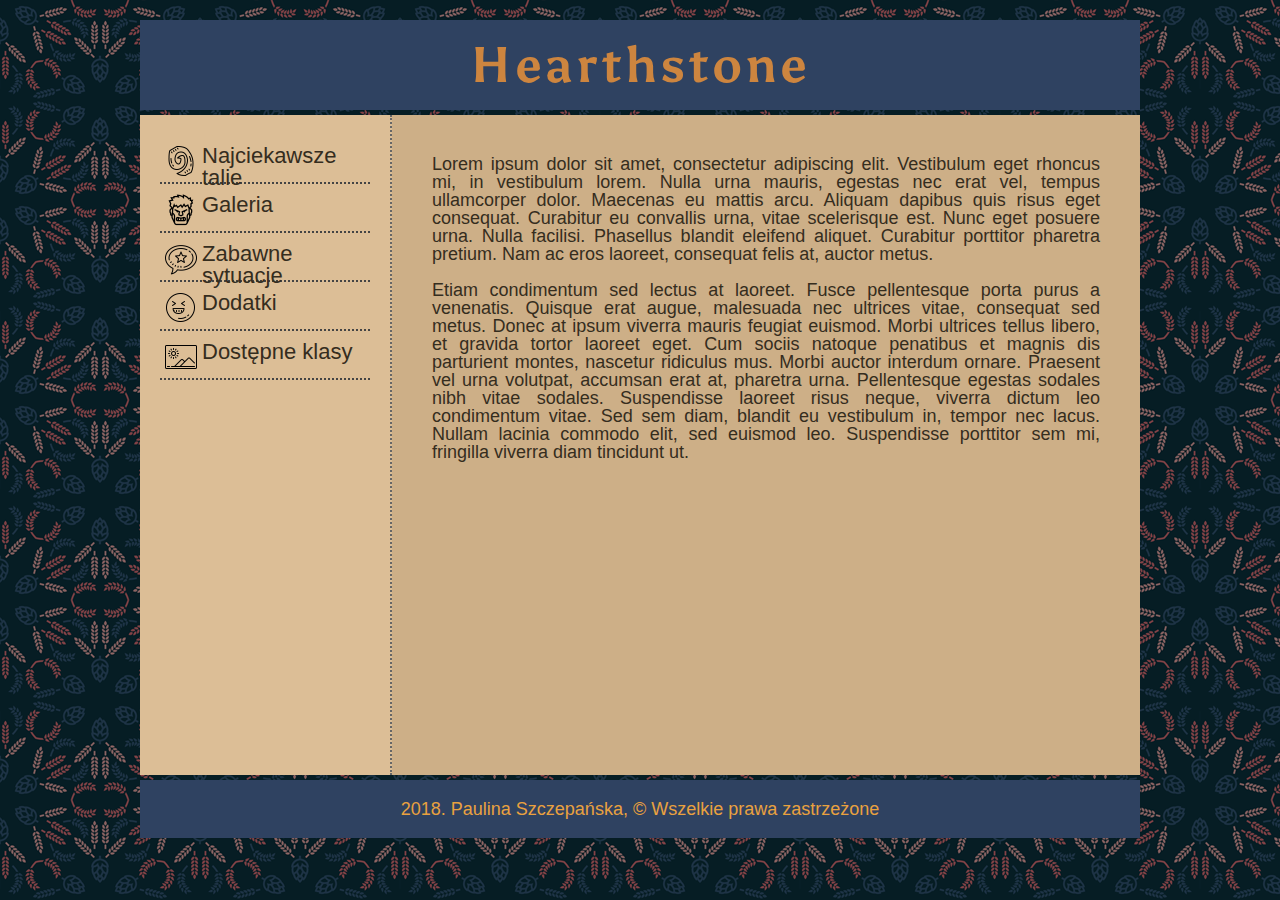
==== dodatki.html @ 40e544c2 "projekt aplikacje WWW" ====
<!DOCTYPE html>
<html lang="pl">
<head>
    <meta charset="UTF-8">
    <title>Hearthstone</title>
    <link href="style.css" rel="stylesheet" type="text/css" />
    <link href="https://fonts.googleapis.com/css?family=Asul:400,700" rel="stylesheet">
</head>
<body>
<div id="container">
    <div id="title">
        <a href="index.html">
            Hearthstone
        </a>
    </div>
    <div id="sidebar">
        <ul>
            <li><div class="icon im-talie"></div><a href="talie.html">Najciekawsze talie</a></li>
            <li><div class="icon im-galeria"></div><a href="galeria.html">Galeria</a></li>
            <li><div class="icon im-funny"></div><a href="funny.html">Zabawne sytuacje</a></li>
            <li><div class="icon im-dodatki"></div><a href="dodatki.html">Dodatki</a></li>
            <li><div class="icon im-klasy"></div><a href="klasy.html">Dostępne klasy</a></li>
        </ul>
    </div>
    <div id="content">
        <p>Lorem ipsum dolor sit amet, consectetur adipiscing elit. Vestibulum eget rhoncus mi, in vestibulum lorem. Nulla urna mauris, egestas nec erat vel, tempus ullamcorper dolor. Maecenas eu mattis arcu. Aliquam dapibus quis risus eget consequat. Curabitur eu convallis urna, vitae scelerisque est. Nunc eget posuere urna. Nulla facilisi. Phasellus blandit eleifend aliquet. Curabitur porttitor pharetra pretium. Nam ac eros laoreet, consequat felis at, auctor metus.</p>
        <br>
        <p>Etiam condimentum sed lectus at laoreet. Fusce pellentesque porta purus a venenatis. Quisque erat augue, malesuada nec ultrices vitae, consequat sed metus. Donec at ipsum viverra mauris feugiat euismod. Morbi ultrices tellus libero, et gravida tortor laoreet eget. Cum sociis natoque penatibus et magnis dis parturient montes, nascetur ridiculus mus. Morbi auctor interdum ornare. Praesent vel urna volutpat, accumsan erat at, pharetra urna. Pellentesque egestas sodales nibh vitae sodales. Suspendisse laoreet risus neque, viverra dictum leo condimentum vitae. Sed sem diam, blandit eu vestibulum in, tempor nec lacus. Nullam lacinia commodo elit, sed euismod leo. Suspendisse porttitor sem mi, fringilla viverra diam tincidunt ut.</p>
    </div>
    <div id="footer">
        <footer>
            2018. Paulina Szczepańska, &copy; Wszelkie prawa zastrzeżone
        </footer>
    </div>
</div>
</body>
</html>
---- style.css ----
html, body, div, span, applet, object, iframe, h1, h2, h3, h4, h5, h6, p, blockquote, pre, a, abbr, acronym, address, big, cite, code, del, dfn, em, img, ins, kbd, q, s, samp, small, strike, strong, sub, sup, tt, var, b, u, i, center, dl, dt, dd, ol, ul, li, fieldset, form, label, legend, table, caption, tbody, tfoot, thead, tr, th, td, article, aside, canvas, details, embed, figure, figcaption, footer, header, hgroup, menu, nav, output, ruby, section, summary, time, mark, audio, video {
    margin: 0;
    padding: 0;
    border: 0;
    font-size: 100%;
    vertical-align: baseline;
}

article, aside, details, figcaption, figure, footer, header, hgroup, menu, nav, section {
    display: block;
}

body {
    line-height: 1;
}

ul, ol {
    list-style: none;
}

blockquote, q {
    quotes: none;
}

blockquote:before, blockquote:after, q:before, q:after {
    content: '';
}

table {
    border-collapse:collapse;
    border-spacing:0;
}

body{
    background-image: url("img/wheat.png");
    font-family: Calibri, sans-serif;
    color: #352d1e;
}
a{
    color: #352d1e;
    display: block;
    text-decoration: none;
}
#container{
    width: 1000px;
    margin-left: auto;
    margin-right: auto;
}
#title > a{
    margin-top: 20px;
    margin-bottom: 5px;
    font-size: 50px;
    letter-spacing: 3px;
    font-weight: 900;
    text-align: center;
    padding: 20px;
    font-family: 'Asul', sans-serif;
    background: #2f4261;
    color: peru;

}
#sidebar{
    background: #dcbe96;
    float: left;
    width: 210px;
    min-height: 620px;
    padding: 20px;
    border-right: 2px dotted #666666;
}
#sidebar > ul > li{
    font-size: 22px;
    height: 32px;
    padding: 10px 5px 5px;
    border-bottom: 2px dotted #444444;
}
#sidebar > ul > li:hover
{
    background-color: #b0926c;
    cursor: pointer;
}
#content{
    background: #cdaf87;
    float: left;
    padding: 40px;
    width: 668px;
    min-height: 580px;
    text-align: justify;
    font-size: 18px;
    margin-bottom: 5px;
}
#footer{
    clear: both;
    text-align: center;
    color: #e9a13f;
    padding: 20px;
    font-size: 18px;
    background: #2f4261;
}
.icon{
    background-image: url('img/sprite.png');
    clear: both;
    width: 32px;
    height: 32px;
    float: left;
    margin-right: 5px;
}
.im-talie{
    background-position-x: 0;
}
.im-galeria{
    background-position-x: 32px;
}
.im-funny{
    background-position-x: 64px;
}
.im-dodatki{
    background-position-x: 96px;
}
.im-klasy{
    background-position-x: 128px;
}
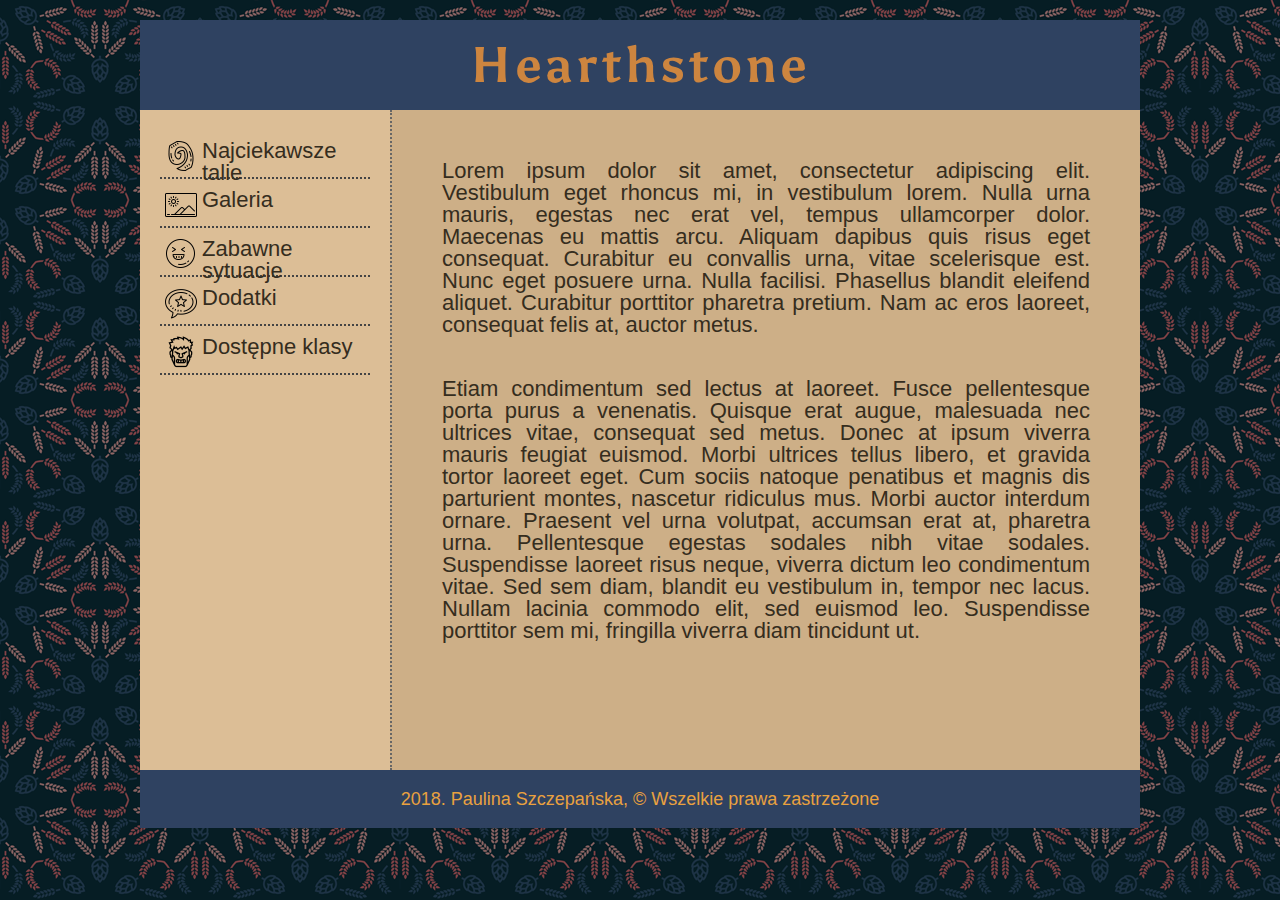
==== commit 5eafaebd: "projekt aplikacje WWW" ====
--- a/dodatki.html
+++ b/dodatki.html
@@ -27,11 +27,9 @@
         <br>
         <p>Etiam condimentum sed lectus at laoreet. Fusce pellentesque porta purus a venenatis. Quisque erat augue, malesuada nec ultrices vitae, consequat sed metus. Donec at ipsum viverra mauris feugiat euismod. Morbi ultrices tellus libero, et gravida tortor laoreet eget. Cum sociis natoque penatibus et magnis dis parturient montes, nascetur ridiculus mus. Morbi auctor interdum ornare. Praesent vel urna volutpat, accumsan erat at, pharetra urna. Pellentesque egestas sodales nibh vitae sodales. Suspendisse laoreet risus neque, viverra dictum leo condimentum vitae. Sed sem diam, blandit eu vestibulum in, tempor nec lacus. Nullam lacinia commodo elit, sed euismod leo. Suspendisse porttitor sem mi, fringilla viverra diam tincidunt ut.</p>
     </div>
-    <div id="footer">
         <footer>
             2018. Paulina Szczepańska, &copy; Wszelkie prawa zastrzeżone
         </footer>
-    </div>
 </div>
 </body>
 </html>--- a/style.css
+++ b/style.css
@@ -41,14 +41,29 @@
     display: block;
     text-decoration: none;
 }
+h1{
+    font-size: 40px;
+    margin: 15px 10px;
+}
+h3{
+    font-size: 30px;
+    margin: 15px 10px;
+}
+p{
+    margin: 10px;
+}
+img{
+    max-width: 100%;
+    max-height: 100%;
+}
 #container{
-    width: 1000px;
+    background: #dcbe96;
+    max-width: 1000px;
     margin-left: auto;
     margin-right: auto;
 }
 #title > a{
     margin-top: 20px;
-    margin-bottom: 5px;
     font-size: 50px;
     letter-spacing: 3px;
     font-weight: 900;
@@ -60,12 +75,10 @@
 
 }
 #sidebar{
-    background: #dcbe96;
     float: left;
     width: 210px;
-    min-height: 620px;
+    height: 100%;
     padding: 20px;
-    border-right: 2px dotted #666666;
 }
 #sidebar > ul > li{
     font-size: 22px;
@@ -85,10 +98,14 @@
     width: 668px;
     min-height: 580px;
     text-align: justify;
-    font-size: 18px;
-    margin-bottom: 5px;
+    font-size: 22px;
+    border-left: 2px dotted #666666;
 }
-#footer{
+#content > ul > li{
+    list-style-type: circle;
+    margin: 5px 35px;
+}
+footer{
     clear: both;
     text-align: center;
     color: #e9a13f;
@@ -108,14 +125,26 @@
     background-position-x: 0;
 }
 .im-galeria{
+    background-position-x: 128px;
+}
+.im-funny{
+    background-position-x: 96px;
+}
+.im-dodatki{
+    background-position-x: 64px;
+}
+.im-klasy{
     background-position-x: 32px;
 }
-.im-funny{
-    background-position-x: 64px;
+.gallery{
+    float: left;
+    width: 302px;
+    height: 169px;
+    margin: 16px 16px 56px;
+    -webkit-box-shadow: 2px 2px 2px 2px rgba(53,45,30,1);
+    -moz-box-shadow: 2px 2px 2px 2px rgba(53,45,30,1);
+    box-shadow: 2px 3px 2px 2px rgba(53,45,30,1);
 }
-.im-dodatki{
-    background-position-x: 96px;
-}
-.im-klasy{
-    background-position-x: 128px;
+.gallery:hover{
+    transform: scale(1.15);
 }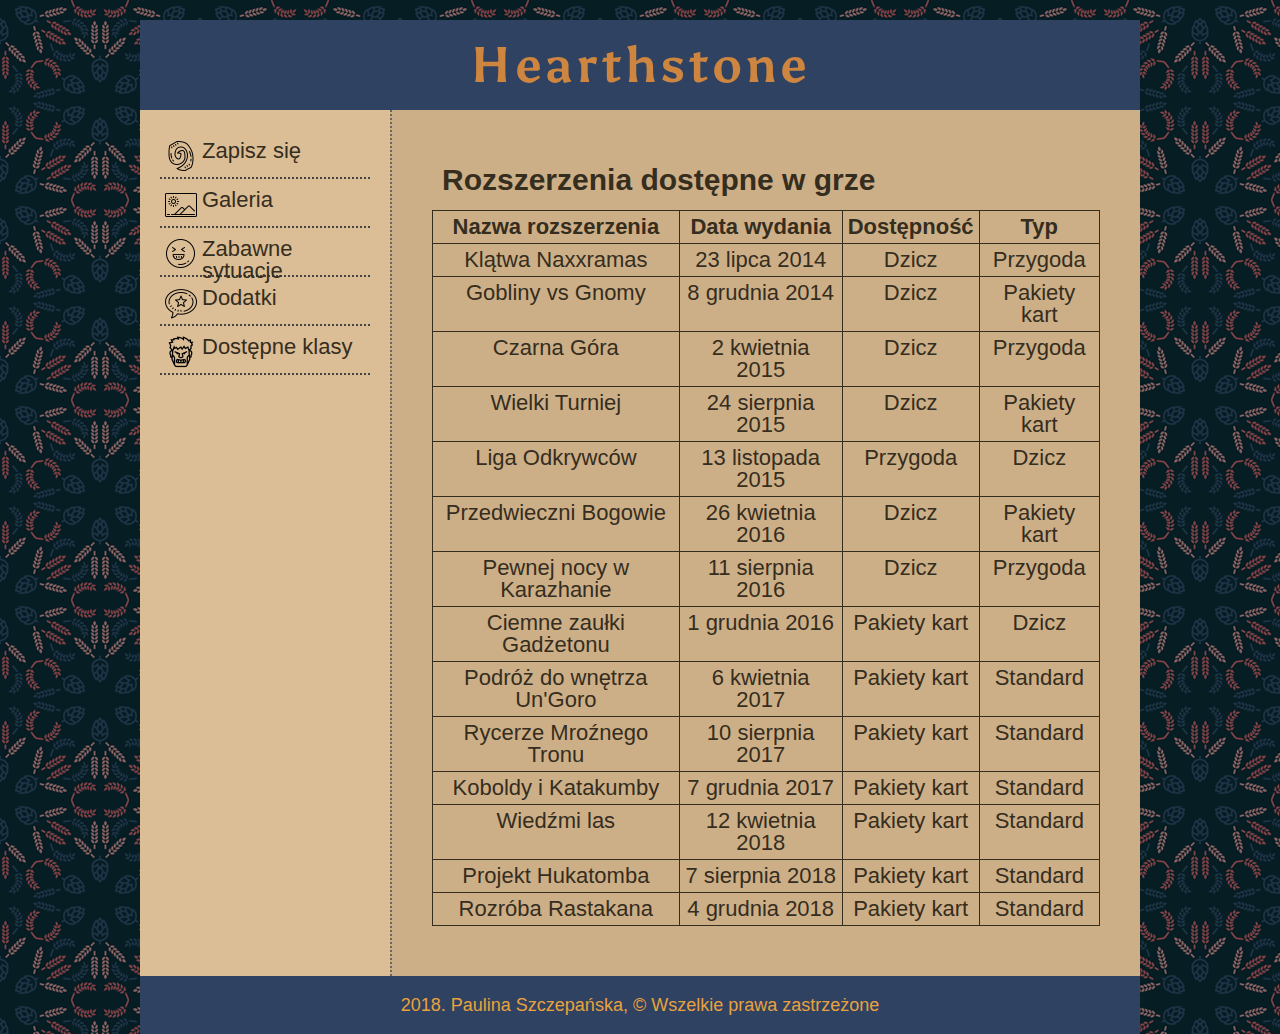
==== commit 54e2e8bd: "projekt aplikacje WWW" ====
--- a/dodatki.html
+++ b/dodatki.html
@@ -15,7 +15,7 @@
     </div>
     <div id="sidebar">
         <ul>
-            <li><div class="icon im-talie"></div><a href="talie.html">Najciekawsze talie</a></li>
+            <li><div class="icon im-formularz"></div><a href="formularz.html">Zapisz się</a></li>
             <li><div class="icon im-galeria"></div><a href="galeria.html">Galeria</a></li>
             <li><div class="icon im-funny"></div><a href="funny.html">Zabawne sytuacje</a></li>
             <li><div class="icon im-dodatki"></div><a href="dodatki.html">Dodatki</a></li>
@@ -23,9 +23,54 @@
         </ul>
     </div>
     <div id="content">
-        <p>Lorem ipsum dolor sit amet, consectetur adipiscing elit. Vestibulum eget rhoncus mi, in vestibulum lorem. Nulla urna mauris, egestas nec erat vel, tempus ullamcorper dolor. Maecenas eu mattis arcu. Aliquam dapibus quis risus eget consequat. Curabitur eu convallis urna, vitae scelerisque est. Nunc eget posuere urna. Nulla facilisi. Phasellus blandit eleifend aliquet. Curabitur porttitor pharetra pretium. Nam ac eros laoreet, consequat felis at, auctor metus.</p>
-        <br>
-        <p>Etiam condimentum sed lectus at laoreet. Fusce pellentesque porta purus a venenatis. Quisque erat augue, malesuada nec ultrices vitae, consequat sed metus. Donec at ipsum viverra mauris feugiat euismod. Morbi ultrices tellus libero, et gravida tortor laoreet eget. Cum sociis natoque penatibus et magnis dis parturient montes, nascetur ridiculus mus. Morbi auctor interdum ornare. Praesent vel urna volutpat, accumsan erat at, pharetra urna. Pellentesque egestas sodales nibh vitae sodales. Suspendisse laoreet risus neque, viverra dictum leo condimentum vitae. Sed sem diam, blandit eu vestibulum in, tempor nec lacus. Nullam lacinia commodo elit, sed euismod leo. Suspendisse porttitor sem mi, fringilla viverra diam tincidunt ut.</p>
+        <h3>Rozszerzenia dostępne w grze</h3>
+        <table>
+            <tr>
+                <th>Nazwa rozszerzenia</th><th>Data wydania</th><th>Dostępność</th><th>Typ</th>
+            </tr>
+            <tr>
+                <td>Klątwa Naxxramas</td> <td>23 lipca 2014</td><td>Dzicz</td><td>Przygoda</td>
+            </tr>
+            <tr>
+                <td>Gobliny vs Gnomy</td> <td>8 grudnia 2014</td><td>Dzicz</td><td>Pakiety kart</td>
+            </tr>
+            <tr>
+                <td>Czarna Góra</td> <td>2 kwietnia 2015</td><td>Dzicz</td><td>Przygoda</td>
+            </tr>
+            <tr>
+                <td>Wielki Turniej</td> <td>24 sierpnia 2015</td><td>Dzicz</td><td>Pakiety kart</td>
+            </tr>
+            <tr>
+                <td>Liga Odkrywców</td> <td>13 listopada 2015</td><td>Przygoda</td><td>Dzicz</td>
+            </tr>
+            <tr>
+                <td>Przedwieczni Bogowie</td> <td>26 kwietnia 2016</td><td>Dzicz</td><td>Pakiety kart</td>
+            </tr>
+            <tr>
+                <td>Pewnej nocy w Karazhanie</td> <td>11 sierpnia 2016</td><td>Dzicz</td><td>Przygoda</td>
+            </tr>
+            <tr>
+                <td>Ciemne zaułki Gadżetonu</td> <td>1 grudnia 2016</td><td>Pakiety kart</td><td>Dzicz</td>
+            </tr>
+            <tr>
+                <td>Podróż do wnętrza Un'Goro</td> <td>6 kwietnia 2017</td><td>Pakiety kart</td><td>Standard</td>
+            </tr>
+            <tr>
+                <td>Rycerze Mroźnego Tronu</td> <td>10 sierpnia 2017</td><td>Pakiety kart</td><td>Standard</td>
+            </tr>
+            <tr>
+                <td>Koboldy i Katakumby</td> <td>7 grudnia 2017</td><td>Pakiety kart</td><td>Standard</td>
+            </tr>
+            <tr>
+                <td>Wiedźmi las</td> <td>12 kwietnia 2018</td><td>Pakiety kart</td><td>Standard</td>
+            </tr>
+            <tr>
+                <td>Projekt Hukatomba</td> <td>7 sierpnia 2018</td><td>Pakiety kart</td><td>Standard</td>
+            </tr>
+            <tr>
+                <td>Rozróba Rastakana</td> <td>4 grudnia 2018</td><td>Pakiety kart</td><td>Standard</td>
+            </tr>
+        </table>
     </div>
         <footer>
             2018. Paulina Szczepańska, &copy; Wszelkie prawa zastrzeżone
--- a/style.css
+++ b/style.css
@@ -55,6 +55,19 @@
 img{
     max-width: 100%;
     max-height: 100%;
+}
+iframe{
+    margin: 20px;
+}
+table {
+    border-collapse: collapse;
+    border-spacing: 0;
+}
+table, td, th{
+    padding: 5px;
+    text-align: center;
+    border: 1px solid #352d1e;
+    margin: auto auto 10px;
 }
 #container{
     background: #dcbe96;
@@ -121,7 +134,7 @@
     float: left;
     margin-right: 5px;
 }
-.im-talie{
+.im-formularz{
     background-position-x: 0;
 }
 .im-galeria{
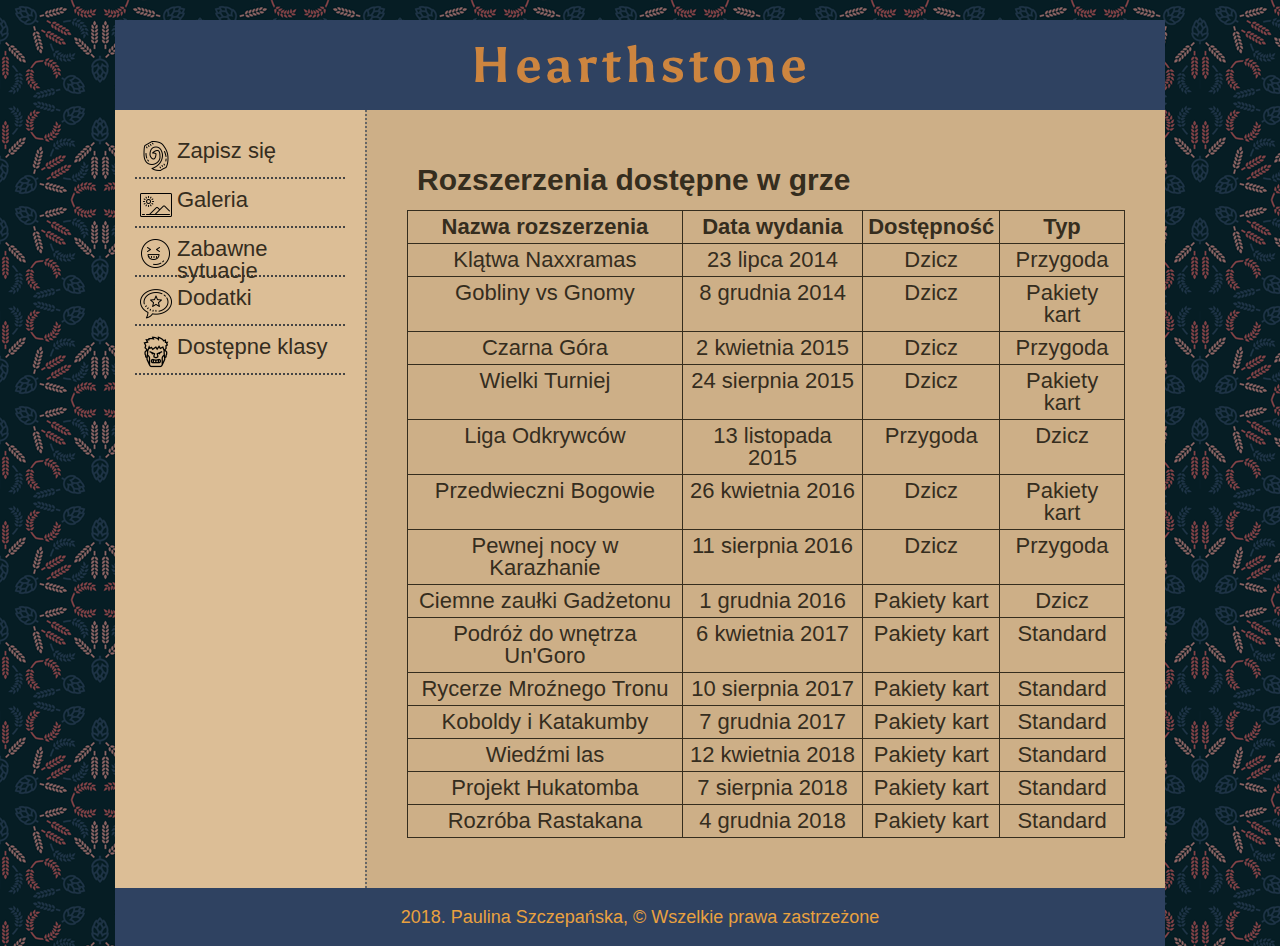
==== commit 1ac42090: "projekt aplikacje WWW" ====
--- a/dodatki.html
+++ b/dodatki.html
@@ -2,6 +2,7 @@
 <html lang="pl">
 <head>
     <meta charset="UTF-8">
+    <link rel="Shortcut icon" href="img/hs.ico" />
     <title>Hearthstone</title>
     <link href="style.css" rel="stylesheet" type="text/css" />
     <link href="https://fonts.googleapis.com/css?family=Asul:400,700" rel="stylesheet">
--- a/style.css
+++ b/style.css
@@ -45,6 +45,11 @@
     font-size: 40px;
     margin: 15px 10px;
 }
+h2{
+    font-size: 35px;
+    text-align: center;
+    margin-bottom: 20px;
+}
 h3{
     font-size: 30px;
     margin: 15px 10px;
@@ -69,19 +74,166 @@
     border: 1px solid #352d1e;
     margin: auto auto 10px;
 }
+input[type=text],
+input[type=password]{
+    width: 300px;
+    background-color: #eed7be;
+    color: #82734d;
+    border: 2px solid #ab9b6c;
+    border-radius: 5px;
+    font-size: 20px;
+    padding: 10px;
+    box-sizing: border-box;
+    outline: none;
+    margin-top: 10px;
+}
+input[type=text]:focus,
+input[type=password]:focus{
+    border: 2px solid #b0926c;
+    background-color: #eddbcc;
+    color: #322a1b;
+}
+input[type=submit]
+{
+    width: 300px;
+    background-color: #3f3726;
+    font-size:20px;
+    color: #eed7be;
+    padding: 15px 10px;
+    margin-top: 20px;
+    border: none;
+    border-radius: 5px;
+    cursor: pointer;
+    letter-spacing: 2px;
+    outline: none;
+}
+
+input[type=submit]:hover
+{
+    background-color: #322a1b;
+}
+
+@media (min-width: 1100px) {
+    #title{
+        font-size: 50px;
+    }
+    #container{
+        width: 1050px;
+    }
+    #sidebar{
+        width: 210px;
+        padding: 20px;
+    }
+    #sidebar > ul > li{
+        padding: 10px 5px 5px;
+    }
+    #content{
+        width: 718px;
+        border-left: 2px dotted #666666;
+        padding: 40px;
+        font-size: 22px;
+    }
+    iframe{
+        width: 560px;
+        height: 315px;
+    }
+}
+@media (max-width: 1100px) and (min-width: 1000px){
+    #title{
+        font-size: 50px;
+    }
+    #container{
+        width: 950px;
+    }
+    #sidebar{
+        width: 210px;
+        padding: 20px;
+    }
+    #sidebar > ul > li{
+        padding: 10px 5px 5px;
+    }
+    #content{
+        width: 618px;
+        border-left: 2px dotted #666666;
+        padding: 40px;
+        font-size: 22px;
+    }
+    iframe{
+        width: 560px;
+        height: 315px;
+    }
+}
+@media (max-width: 1000px) and (min-width: 800px){
+    #title{
+        font-size: 50px;
+    }
+    #container{
+        width: 750px;
+    }
+    #sidebar{
+        width: 210px;
+        padding: 20px;
+    }
+    #sidebar > ul > li{
+        padding: 10px 5px 5px;
+    }
+    #content{
+        width: 418px;
+        border-left: 2px dotted #666666;
+        padding: 40px;
+        font-size: 22px;
+    }
+    iframe{
+        width: 392px;
+        height: 220px;
+    }
+}
+@media (max-width: 800px){
+    #title{
+        font-size: 40px;
+    }
+    #container{
+        width: 90%;
+    }
+    #sidebar{
+        width: 94%;
+        padding: 3% 3% 0;
+    }
+    #sidebar > ul > li{
+        padding-top: 10px;
+        padding-bottom: 10px;
+    }
+    #content{
+        width: 96%;
+        padding: 2%;
+        font-size: 17px;
+    }
+    .gallery:hover{
+        transform: scale(1.05);
+    }
+    iframe{
+        width: 296px;
+        height: 166px;
+    }
+}
+
+#formularz{
+    width: 300px;
+    margin-left: auto;
+    margin-right: auto;
+}
 #container{
     background: #dcbe96;
-    max-width: 1000px;
     margin-left: auto;
     margin-right: auto;
 }
 #title > a{
     margin-top: 20px;
-    font-size: 50px;
     letter-spacing: 3px;
     font-weight: 900;
     text-align: center;
-    padding: 20px;
+    padding-top: 20px;
+    padding-bottom: 20px;
     font-family: 'Asul', sans-serif;
     background: #2f4261;
     color: peru;
@@ -89,14 +241,11 @@
 }
 #sidebar{
     float: left;
-    width: 210px;
     height: 100%;
-    padding: 20px;
 }
 #sidebar > ul > li{
     font-size: 22px;
     height: 32px;
-    padding: 10px 5px 5px;
     border-bottom: 2px dotted #444444;
 }
 #sidebar > ul > li:hover
@@ -107,12 +256,8 @@
 #content{
     background: #cdaf87;
     float: left;
-    padding: 40px;
-    width: 668px;
     min-height: 580px;
     text-align: justify;
-    font-size: 22px;
-    border-left: 2px dotted #666666;
 }
 #content > ul > li{
     list-style-type: circle;
@@ -157,7 +302,4 @@
     -webkit-box-shadow: 2px 2px 2px 2px rgba(53,45,30,1);
     -moz-box-shadow: 2px 2px 2px 2px rgba(53,45,30,1);
     box-shadow: 2px 3px 2px 2px rgba(53,45,30,1);
-}
-.gallery:hover{
-    transform: scale(1.15);
 }